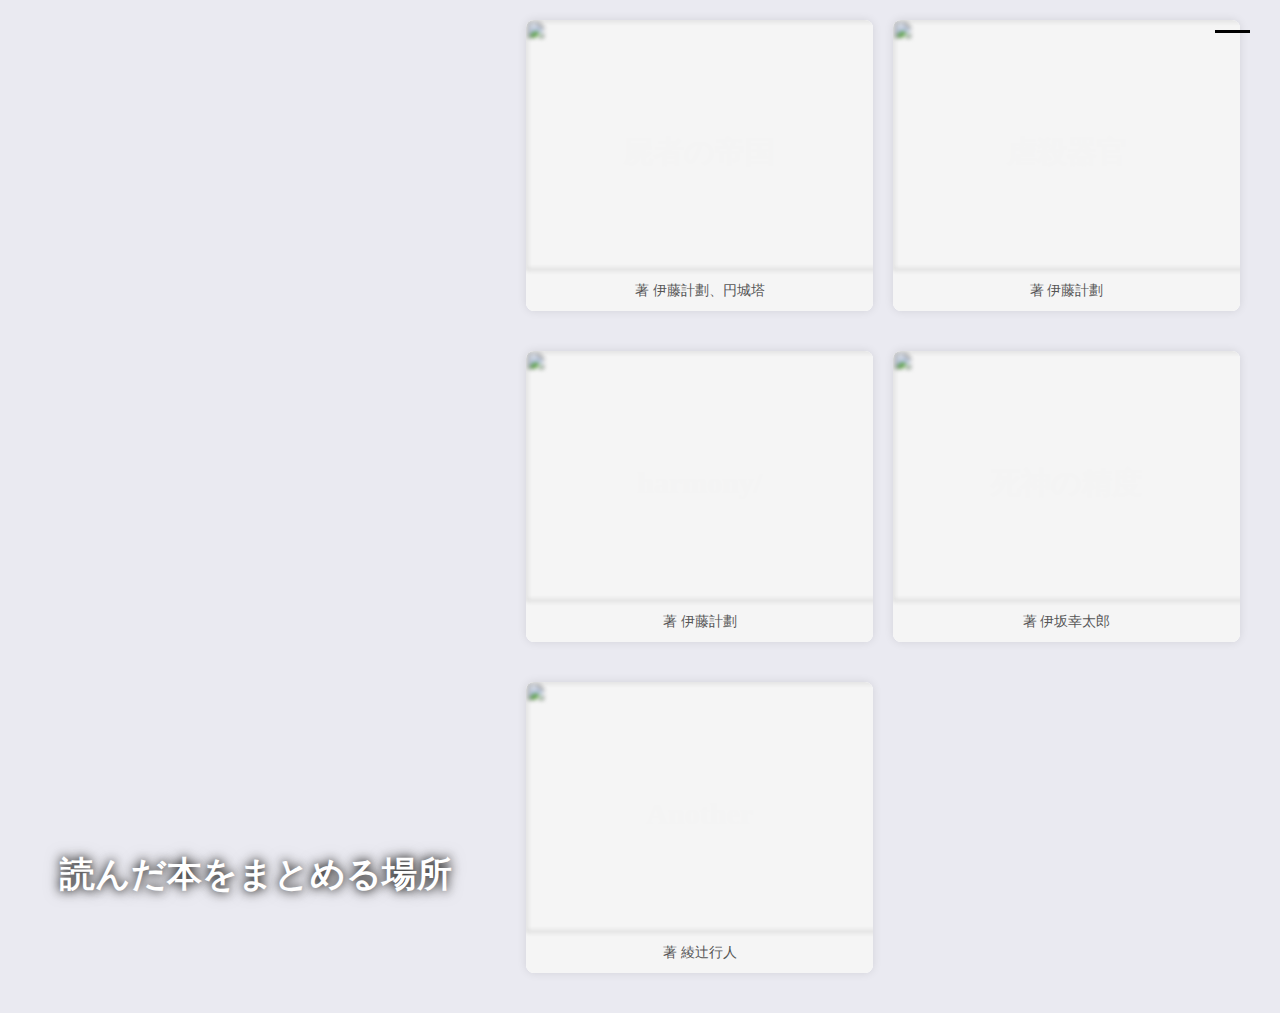
==== index.html @ 3db58bd6 "Update index.html" ====
<!DOCTYPE html>
<html lang="ja">

  <head>
    <meta charset="UTF-8">
    <meta name="viewport" content="width=device-width,initial-scale=1">
<!--     <link rel="stylesheet" href="./reset.css">
    <link rel="stylesheet" href="./style.css"> -->
    <link rel="stylesheet" href="https://Mayu-Nakano.github.io/Mayu-Nakano.fnd29/reset.css"/>
    <link rel="stylesheet" href="https://Mayu-Nakano.github.io/Mayu-Nakano.fnd29/style.css"/>

    <link rel="icon" href="images/line-art-book-vector-illustration.svg" type="image/svg+xml">

    <title>読んだ本リスト</title>
  </head>



  <body class="top">

  <h1 class="thetitle">
    読んだ本をまとめる場所
  </h1>
    
    <header>

      <nav class="menuGroup">

        <input class="menu-btn" type="checkbox" id="menu-btn">

        <label class="menu-icon" for="menu-btn">
          <span class="navicon"></span>
        </label>

        <ul class="menu">
          <li><a href="index.html">home</a></li>
          <li><a href="newpage.html">addition</a></li>
        </ul>

      </nav>

    </header>


    <main>

      <ul class="link">

        <li>
          <a href="https://ja.wikipedia.org/wiki/%E5%B1%8D%E8%80%85%E3%81%AE%E5%B8%9D%E5%9B%BD">
            <div class="man">
            <img src="images/Teikoku.webp" alt="">
            <p>屍者の帝国</p>
            <span>著 	伊藤計劃、円城塔</span>
            </div>
          </a>
        </li>

        <li>
          <a href="https://ja.wikipedia.org/wiki/%E8%99%90%E6%AE%BA%E5%99%A8%E5%AE%98">
            <div class="man">
            <img src="images/gya.png" alt="">
            <p>虐殺器官</p>
            <span>著 	伊藤計劃</span>
            </div>
          </a>
        </li>

        <li>
          <a href="https://ja.wikipedia.org/wiki/%E3%83%8F%E3%83%BC%E3%83%A2%E3%83%8B%E3%83%BC_(%E5%B0%8F%E8%AA%AC)">
            <div class="man">
            <img src="images/harmony.png" alt="">
            <p>harmony/</p>
            <span>著 	伊藤計劃</span>
            </div>
          </a>
        </li>

        <li>
          <a href="https://ja.wikipedia.org/wiki/%E6%AD%BB%E7%A5%9E%E3%81%AE%E7%B2%BE%E5%BA%A6">
            <div class="man">
            <img src="images/shinigami.jpg" alt="">
            <p>死神の精度</p>
            <span>著 	伊坂幸太郎</span>
            </div>
          </a>
        </li>

        <li>
          <a href="https://ja.wikipedia.org/wiki/Another">
            <div class="man">
            <img src="images/ano.png" alt="">
            <p>Another</p>
            <span>著 	綾辻行人</span>
            </div>
          </a>
        </li>

      </ul>

    </main>

<!--     <script src="challenge.js"></script> -->

  </body>

</html>
---- style.css ----
@charset "utf-8";


body {
  font-family: 'Catamaran','Noto Sans JP',sans-serif;
  font-size: 16px;
  line-height: 1.5;
  background-color: #eaeaf1;
  color: #2c2c2c;
  padding: 20px;
}

img {
  width: 400px;
  height: 200px;
  margin: auto;
  display: block;
}

span {
  width: 200px;
  margin: auto;
  display: block;
  font-size: 10px;
}

article {
  text-align: center;
  height: 60px;
  line-height: 60px;
}


.man {
  position: relative;
  text-align: center;
}

.man img {
  /* width: 10%; */
  filter: brightness(90%) blur(2px);
}

.man p {
  color: #f4f4f4;
  font-size: 30px;
  position: absolute;
  left: 50%;
  top: 45%;
  transform: translate(-50%, -50%);
  font-family: Georgia, 'Times New Roman', Times, serif;
}


.top header {
  height: 90vh;
  background: url(../images/book.jpg) no-repeat center top/cover;
  padding-top: 50px;
  margin-bottom: 64px;
}

.top header h1 img {
  width: 240px;
}



.link {
  padding: 0 20px;
}

.link li {
  margin-bottom: 40px;
}

.link li a {
  display: block;
  background-color: #f5f5f5;
}

.link li a span {
  display: block;
  padding: 12px 15px 10px;
  font-size: 18px;
}

.link li a:hover {
  filter: brightness(105%);
}



footer {
  background: url(../images/footer_mt.svg) no-repeat right top/200px;
  margin-top: 60px;
  padding-top: 68px;
}

footer p {
  background-color: #f5f5f5;
}

footer p img {
  width: 188px;
  transform: translateY(-28px);
}


ul.link {
  list-style: none;
  display: grid;
  grid-template-columns: repeat(auto-fit, minmax(250px, 1fr));
  gap: 20px;
}

ul.link li {
  background-color: #fff;
  border-radius: 8px;
  overflow: hidden;
  box-shadow: 0 0 10px rgba(0, 0, 0, 0.1);
  transition: transform 0.3s ease;
}

ul.link li:hover {
  transform: translateY(-7px);
}

ul.link li img {
  width: 370px;
  height: 250px;
  object-fit: cover;
}

ul.link li p {
  width: 90%;
  padding: 10px;
  font-size: 30px;
  font-weight: bold;
}

ul.link li span {
  display: block;
  padding: 10px 10px;
  font-size: 14px;
  color: #555;
}


@media screen and (min-width: 920px) {
  .top {
    display: flex;
  }

  .top header {
    flex-basis: 40%;
    height: 100vh;
    margin-bottom: 0;
  }

  .top main {
    flex-basis: 62%;
    display: flex;
    align-items: center;
  }

  .link {
    display: flex;
    flex-wrap: wrap;
    max-width: 800px;
    margin: 0 auto;
    justify-content: space-around;
  }

  .link li {
    flex-basis: 47%;
    margin-bottom: 20px;
  }


}


.menuGroup {
  position: fixed;
  right: 0;
  top: 0;
  width: 100%;
  z-index: 100;
}

.menuGroup .menu-icon {
  cursor: pointer;
  position: absolute;
  right: 10px;
  top: 10px;
  padding: 20px;
  height: 20px;
}

.menuGroup .menu-icon .navicon {
  height: 3px;
  width: 35px;
  position: relative;
}

.menuGroup .menu-icon .navicon::before,
.menuGroup .menu-icon .navicon::after {
  background: #000;
  content: '';
  height: 100%;
  position: absolute;
  transition: all .4s ease-out;
  width: 100%;
}

.menuGroup .menu {
  background-color: rgba(189, 197, 205, 0.5);
  font-size: 20px;
  overflow: hidden;
  max-height: 0;
  transition: max-height .6s;
  text-align: center;
}

.menuGroup .menu li a:hover {
  background-image: linear-gradient(45deg, rgba(38,33,172,1) 0%, rgba(255,180,81,1) 100%);
  color: #f4f4f4;
}

.menuGroup .menu li a {
  display: block;
  padding: 20px 20px;
  text-transform: uppercase;
}

.menuGroup .menu-btn {
  display: none;
}

.menuGroup .menu-btn:checked ~ .menu {
  max-height: 340px;
  transition: max-height .7s;
}

.menuGroup .menu-btn:checked ~ .menu-icon .navicon::before {
  transform: rotate(-45deg);
  top: 0;
}

.menuGroup .menu-btn:checked ~ .menu-icon .navicon::after {
  transform: rotate(45deg);
  top: 0;
}


form {
  margin-bottom: 30px;
  padding: 20px;
  background-color: #fff;
  border-radius: 8px;
  box-shadow: 0 0 10px rgba(0, 0, 0, 0.1);
}

form label {
  display: block;
  margin: 10px;
  font-weight: bold;
}

form input[type="text"] {
  width: 100%;
  padding: 10px;
  margin-bottom: 10px;
  border: 1px solid #9c9c9c;
  border-radius: 10px;
}

form button {
  background-color: #333;
  color: white;
  padding: 10px 15px;
  border: none;
  border-radius: 5px;
  cursor: pointer;
  transition: background-color 0.3s ease;
}

form button:hover {
  background-color: #e38741;
  color: #000;
}

#addBookForm {
  width: 700px;
  margin: 7em 7em;
}

.new {
  font-size: 30px;
  text-align: center;
  font-weight: bold;
}



.thetitle {
  color: #ffffff;
  position: absolute;
  bottom: 0;
  left: 20%;
  transform: translateX(-50%);
  text-shadow: 0 0 10px rgb(35, 35, 35), 0 0 15px rgb(112, 110, 110);
  font-weight: bold;
  font-size: 35px;
}
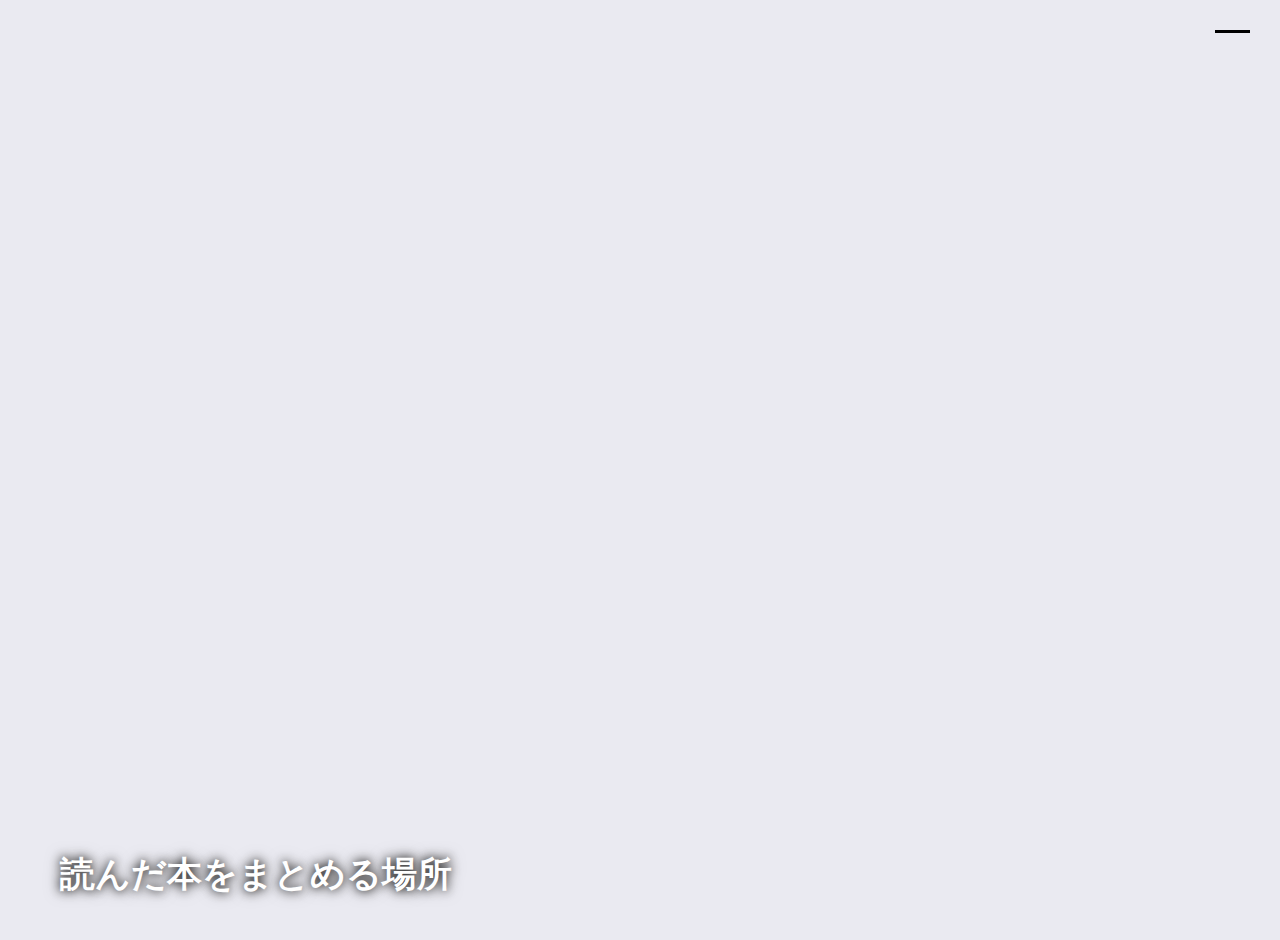
==== commit e57e5237: "Update index.html" ====
--- a/index.html
+++ b/index.html
@@ -4,12 +4,10 @@
   <head>
     <meta charset="UTF-8">
     <meta name="viewport" content="width=device-width,initial-scale=1">
-<!--     <link rel="stylesheet" href="./reset.css">
-    <link rel="stylesheet" href="./style.css"> -->
     <link rel="stylesheet" href="https://Mayu-Nakano.github.io/Mayu-Nakano.fnd29/reset.css"/>
     <link rel="stylesheet" href="https://Mayu-Nakano.github.io/Mayu-Nakano.fnd29/style.css"/>
 
-    <link rel="icon" href="images/line-art-book-vector-illustration.svg" type="image/svg+xml">
+    <link rel="icon" href="https://raw.githubusercontent.com/Mayu-Nakano/Mayu-Nakano.fnd29/3b5bce27428e26289b56fb5f1f1ce359508fc16f/line-art-book-vector-illustration.svg" type="image/svg+xml">
 
     <title>読んだ本リスト</title>
   </head>
@@ -49,7 +47,7 @@
         <li>
           <a href="https://ja.wikipedia.org/wiki/%E5%B1%8D%E8%80%85%E3%81%AE%E5%B8%9D%E5%9B%BD">
             <div class="man">
-            <img src="images/Teikoku.webp" alt="">
+            <img src="https://raw.githubusercontent.com/Mayu-Nakano/Mayu-Nakano.fnd29/main/Teikoku.webp" alt="">
             <p>屍者の帝国</p>
             <span>著 	伊藤計劃、円城塔</span>
             </div>
@@ -59,7 +57,7 @@
         <li>
           <a href="https://ja.wikipedia.org/wiki/%E8%99%90%E6%AE%BA%E5%99%A8%E5%AE%98">
             <div class="man">
-            <img src="images/gya.png" alt="">
+            <img src="https://github.com/Mayu-Nakano/Mayu-Nakano.fnd29/blob/main/gya.png?raw=true" alt="">
             <p>虐殺器官</p>
             <span>著 	伊藤計劃</span>
             </div>
@@ -69,7 +67,7 @@
         <li>
           <a href="https://ja.wikipedia.org/wiki/%E3%83%8F%E3%83%BC%E3%83%A2%E3%83%8B%E3%83%BC_(%E5%B0%8F%E8%AA%AC)">
             <div class="man">
-            <img src="images/harmony.png" alt="">
+            <img src="https://github.com/Mayu-Nakano/Mayu-Nakano.fnd29/blob/main/harmony.png?raw=true" alt="">
             <p>harmony/</p>
             <span>著 	伊藤計劃</span>
             </div>
@@ -79,7 +77,7 @@
         <li>
           <a href="https://ja.wikipedia.org/wiki/%E6%AD%BB%E7%A5%9E%E3%81%AE%E7%B2%BE%E5%BA%A6">
             <div class="man">
-            <img src="images/shinigami.jpg" alt="">
+            <img src="https://github.com/Mayu-Nakano/Mayu-Nakano.fnd29/blob/main/shinigami.jpg?raw=true" alt="">
             <p>死神の精度</p>
             <span>著 	伊坂幸太郎</span>
             </div>
@@ -89,7 +87,7 @@
         <li>
           <a href="https://ja.wikipedia.org/wiki/Another">
             <div class="man">
-            <img src="images/ano.png" alt="">
+            <img src="https://github.com/Mayu-Nakano/Mayu-Nakano.fnd29/blob/main/ano.png?raw=true" alt="">
             <p>Another</p>
             <span>著 	綾辻行人</span>
             </div>
@@ -100,7 +98,7 @@
 
     </main>
 
-<!--     <script src="challenge.js"></script> -->
+    <script src="challenge.js"></script>
 
   </body>
 
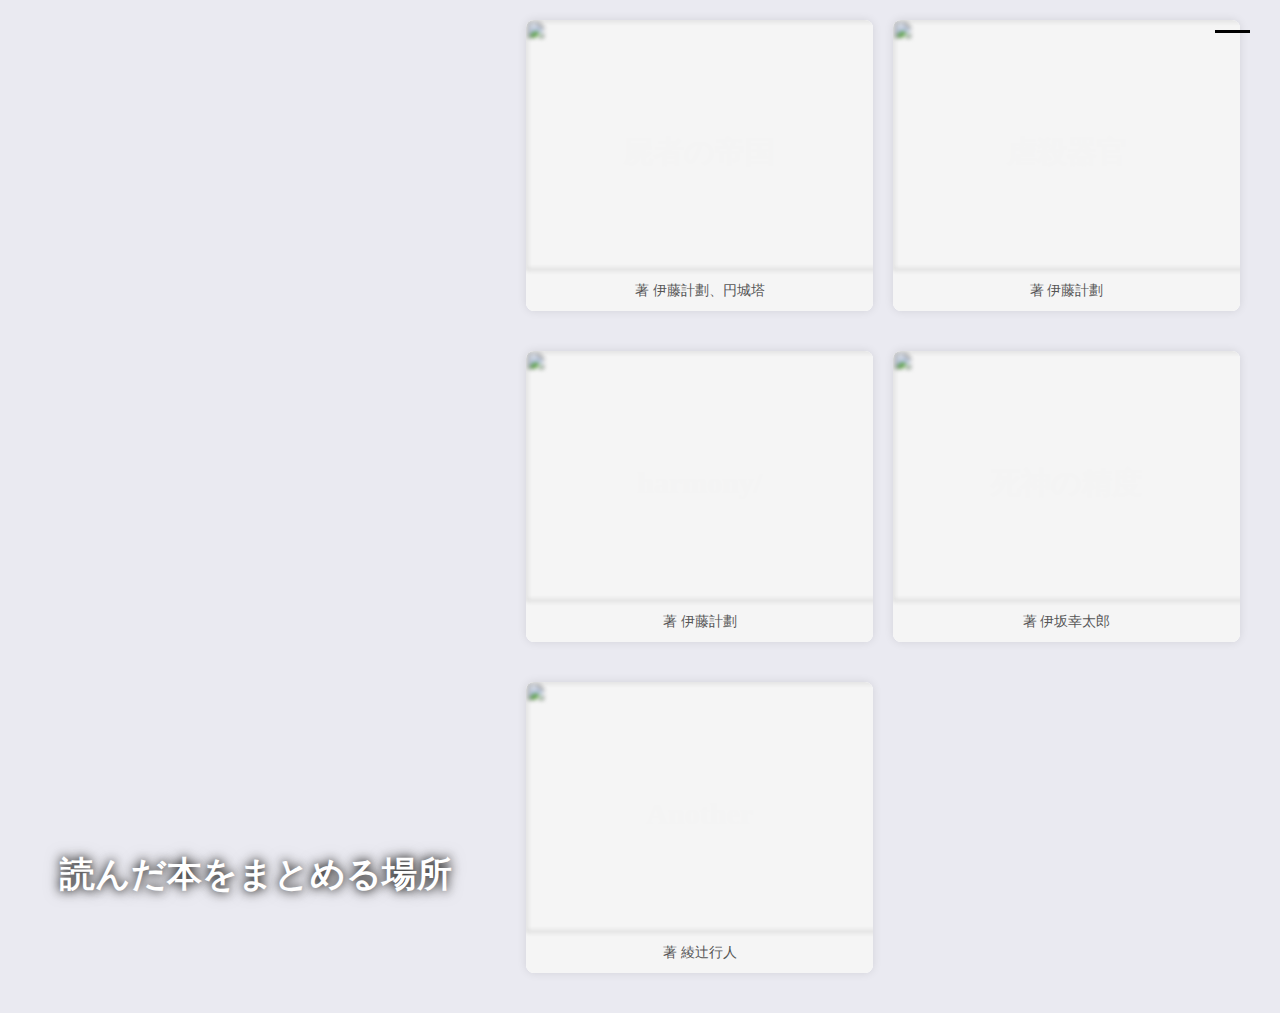
==== commit c838b3f1: "Update index.html" ====
--- a/index.html
+++ b/index.html
@@ -98,7 +98,7 @@
 
     </main>
 
-    <script src="challenge.js"></script>
+<!--     <script src="challenge.js"></script> -->
 
   </body>
 
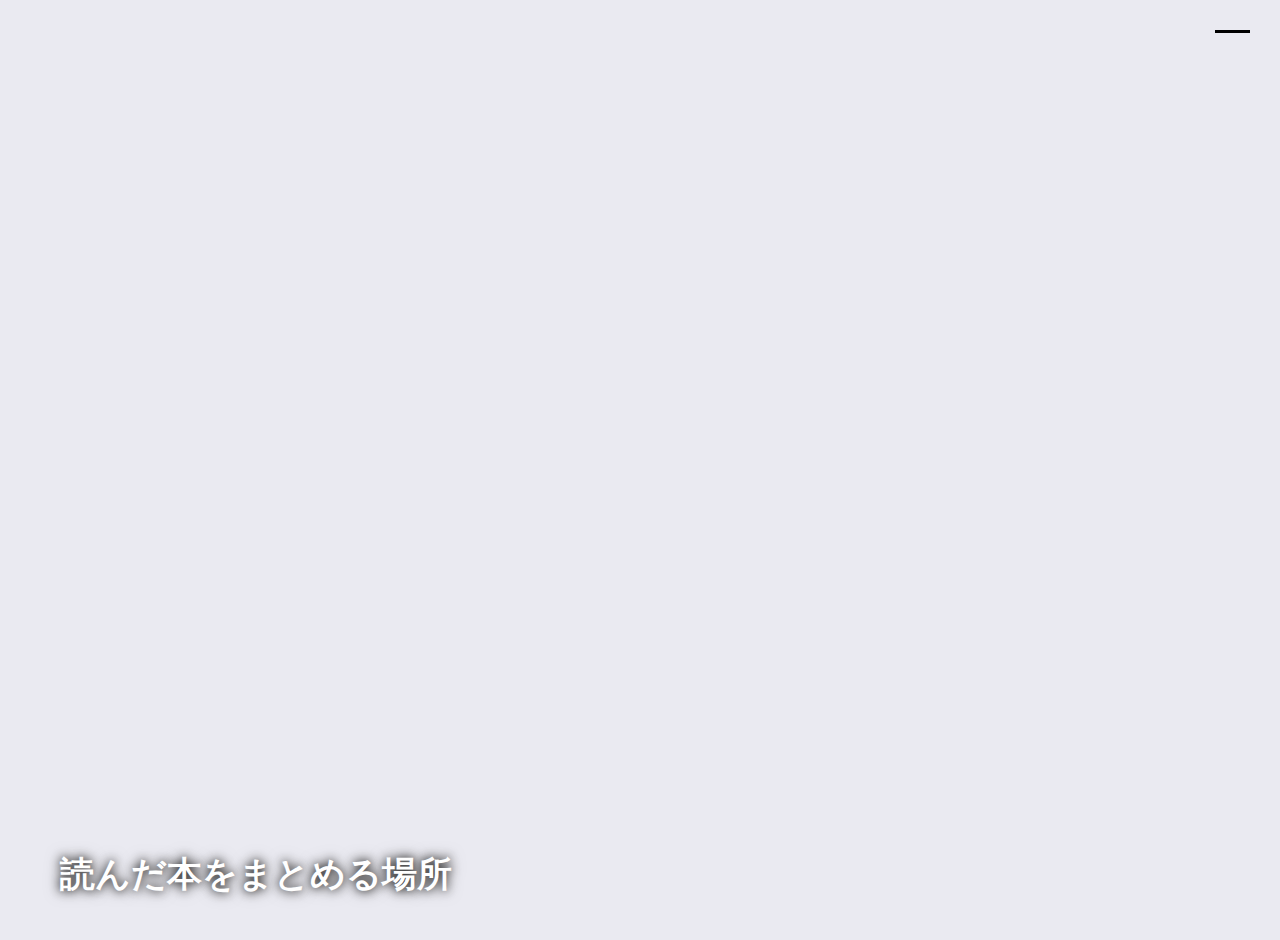
==== commit 63ce53f3: "Update index.html" ====
--- a/index.html
+++ b/index.html
@@ -98,7 +98,7 @@
 
     </main>
 
-<!--     <script src="challenge.js"></script> -->
+    <script src="challenge.js"></script>
 
   </body>
 
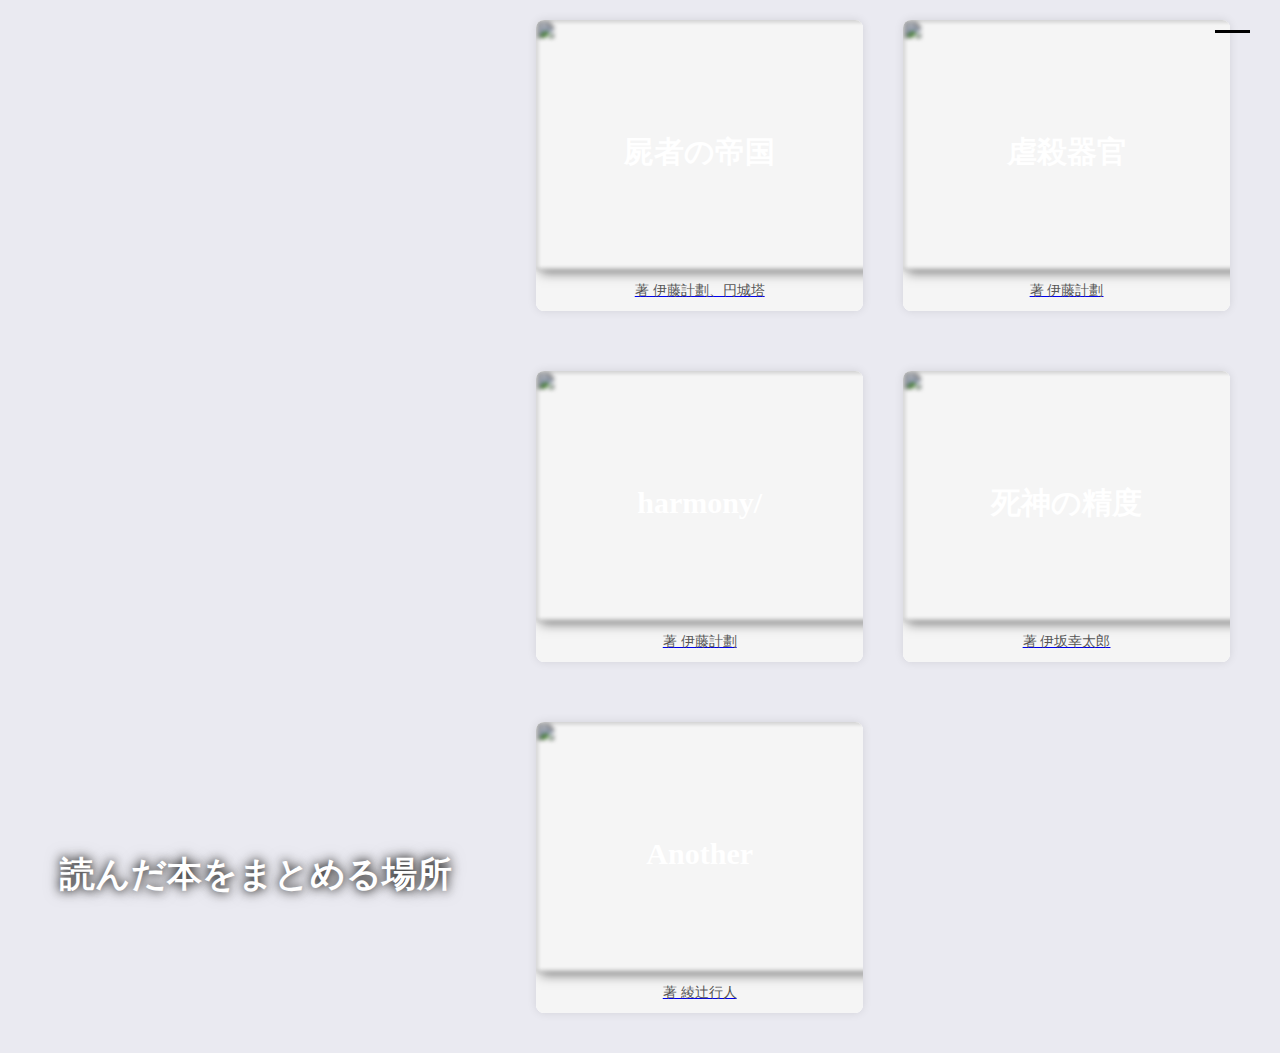
==== commit d1ba4159: "Update index.html" ====
--- a/index.html
+++ b/index.html
@@ -98,7 +98,7 @@
 
     </main>
 
-    <script src="challenge.js"></script>
+<!--     <script src="challenge.js"></script> -->
 
   </body>
 
